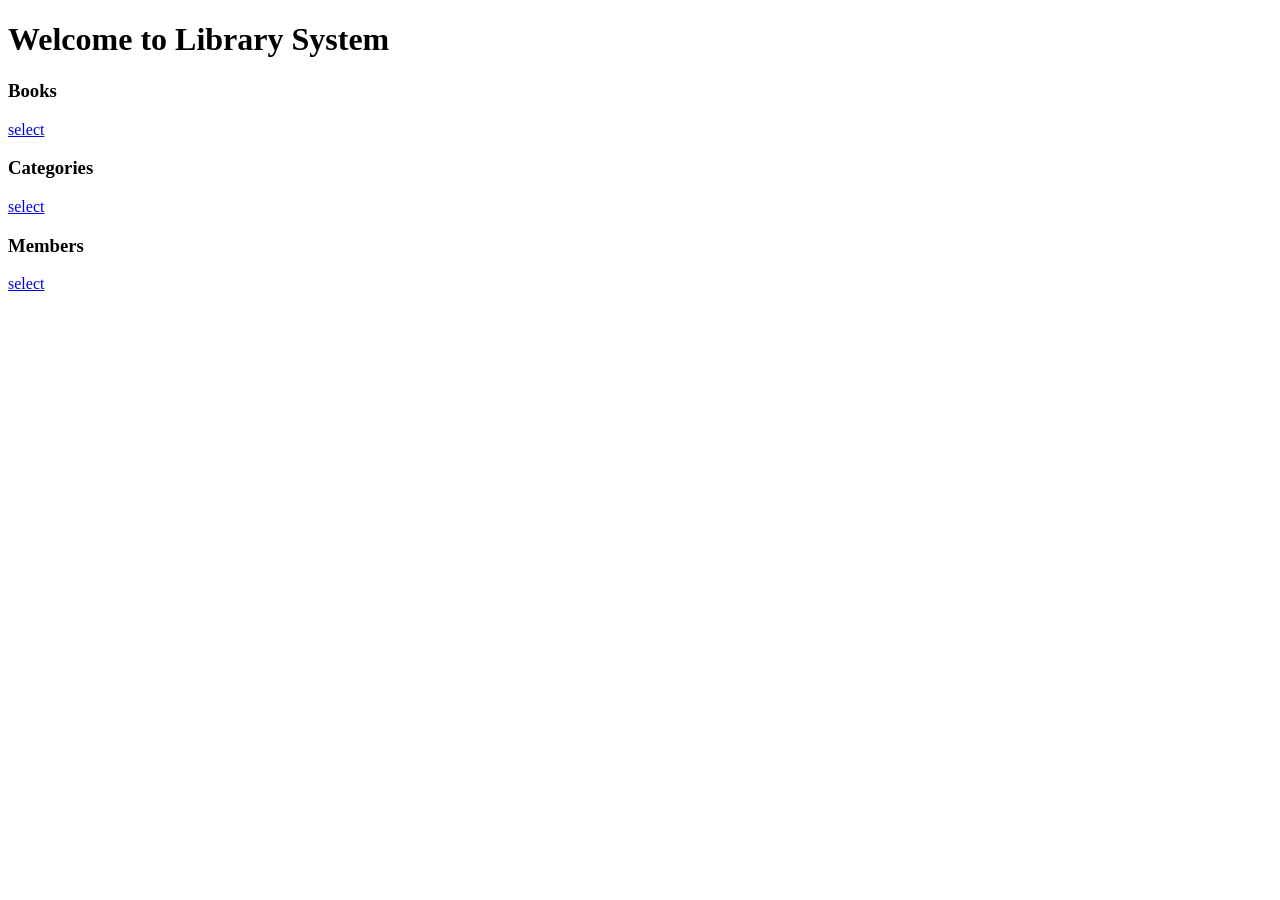
==== src/main/resources/templates/index.html @ 67d174d3 "До изменение стиля" ====
<!DOCTYPE html>
<html xmlns:th="http://www.thymeleaf.org">
<head>
    <meta charset="UTF-8">
    <title>Library Management</title>
    <link rel="stylesheet" th:href="@{/css/style.css}">
</head>
<body>
<div th:replace="~{fragments/navbar :: header}"></div>

<div class="container text-center">
    <h1 class="display-4">Welcome to Library System</h1>
    <div class="row mt-5">
        <div class="col-md-4">
            <div class="card p-3">
                <h3>Books</h3>
                <a href="/books" class="btn btn-outline-primary">select</a>
            </div>
        </div>
        <div class="col-md-4">
            <div class="card p-3">
                <h3>Categories</h3>
                <a href="/categories" class="btn btn-outline-primary">select</a>
            </div>
        </div>
        <div class="col-md-4">
            <div class="card p-3">
                <h3>Members</h3>
                <a href="/members" class="btn btn-outline-primary">select</a>
            </div>
        </div>
    </div>
</div>
</body>
</html>
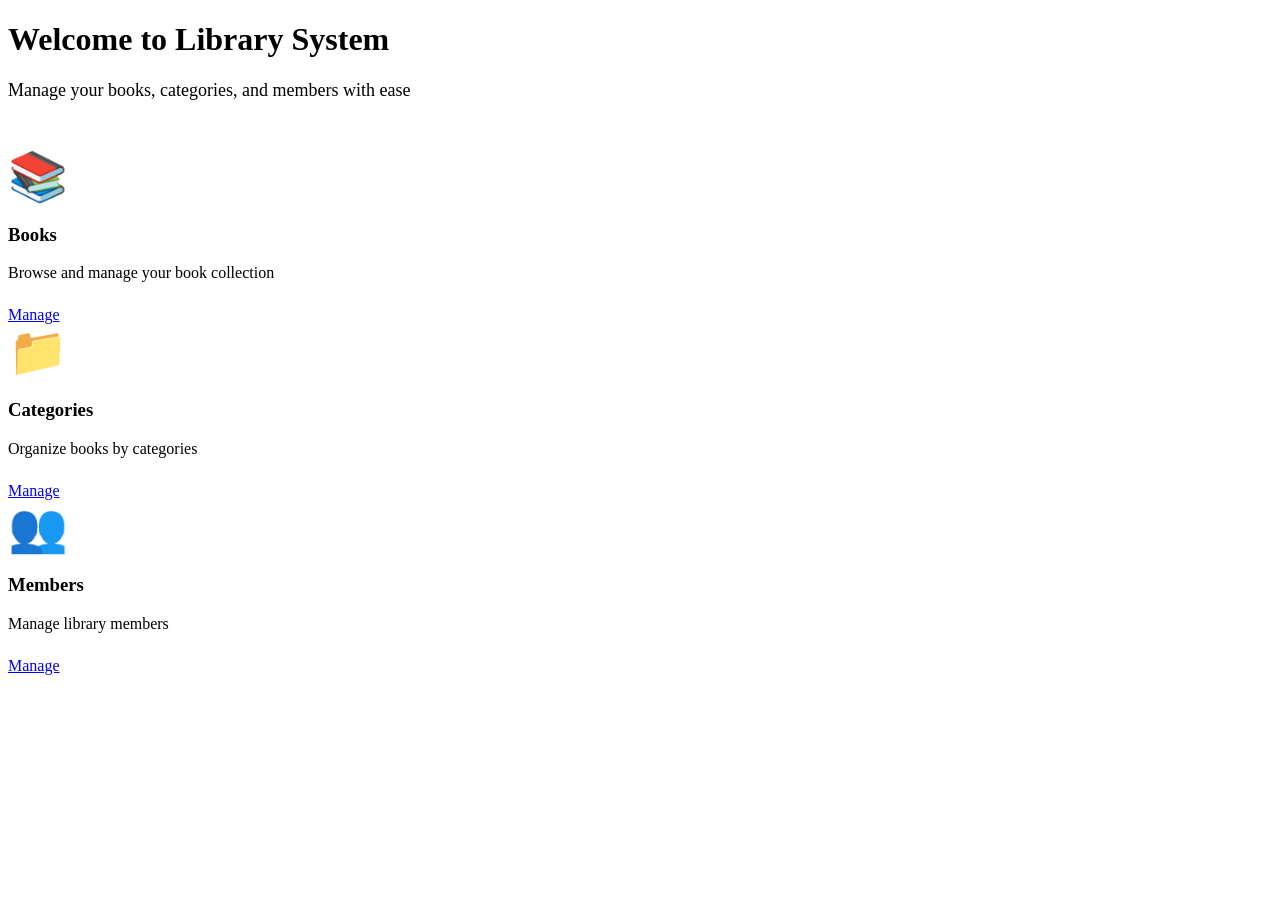
==== commit 7b5b3f35: "library0.1v" ====
--- a/src/main/resources/templates/index.html
+++ b/src/main/resources/templates/index.html
@@ -10,23 +10,38 @@
 
 <div class="container text-center">
     <h1 class="display-4">Welcome to Library System</h1>
-    <div class="row mt-5">
+    <p style="color: var(--text-secondary); font-size: 1.125rem; margin-bottom: 3rem;">
+        Manage your books, categories, and members with ease
+    </p>
+    <div class="row" style="justify-content: center; gap: 2rem;">
         <div class="col-md-4">
             <div class="card p-3">
+                <div style="font-size: 3rem; margin-bottom: 1rem;">📚</div>
                 <h3>Books</h3>
-                <a href="/books" class="btn btn-outline-primary">select</a>
+                <p style="color: var(--text-secondary); margin-bottom: 1.5rem;">
+                    Browse and manage your book collection
+                </p>
+                <a href="/books" class="btn btn-primary">Manage</a>
             </div>
         </div>
         <div class="col-md-4">
             <div class="card p-3">
+                <div style="font-size: 3rem; margin-bottom: 1rem;">📁</div>
                 <h3>Categories</h3>
-                <a href="/categories" class="btn btn-outline-primary">select</a>
+                <p style="color: var(--text-secondary); margin-bottom: 1.5rem;">
+                    Organize books by categories
+                </p>
+                <a href="/categories" class="btn btn-success">Manage</a>
             </div>
         </div>
         <div class="col-md-4">
             <div class="card p-3">
+                <div style="font-size: 3rem; margin-bottom: 1rem;">👥</div>
                 <h3>Members</h3>
-                <a href="/members" class="btn btn-outline-primary">select</a>
+                <p style="color: var(--text-secondary); margin-bottom: 1.5rem;">
+                    Manage library members
+                </p>
+                <a href="/members" class="btn btn-info">Manage</a>
             </div>
         </div>
     </div>
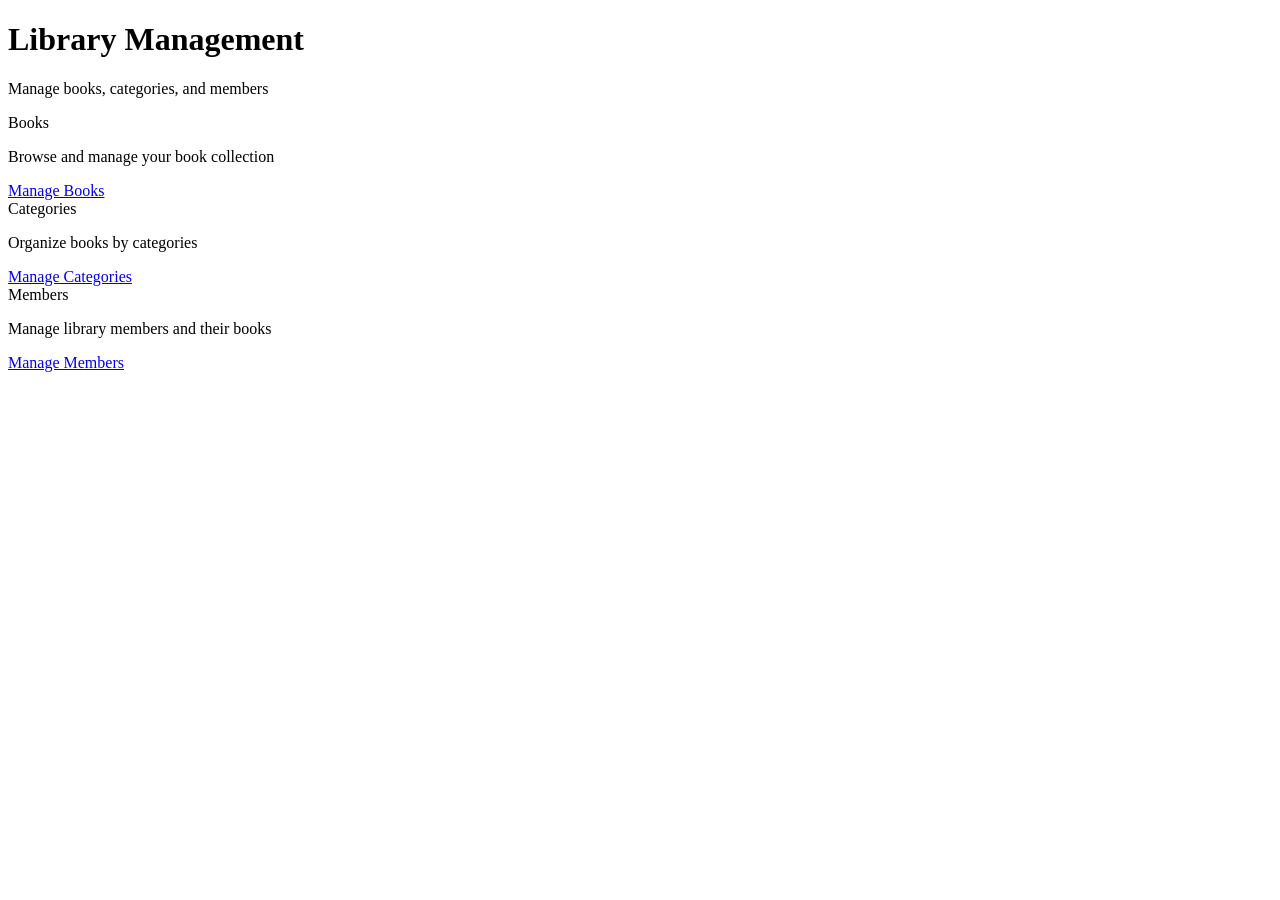
==== commit 17bef306: "library0.2v" ====
--- a/src/main/resources/templates/index.html
+++ b/src/main/resources/templates/index.html
@@ -1,50 +1,57 @@
 <!DOCTYPE html>
-<html xmlns:th="http://www.thymeleaf.org">
+<html xmlns:th="http://www.thymeleaf.org" lang="ru">
 <head>
     <meta charset="UTF-8">
-    <title>Library Management</title>
+    <meta name="viewport" content="width=device-width, initial-scale=1.0">
+    <title>Library Management System</title>
     <link rel="stylesheet" th:href="@{/css/style.css}">
 </head>
 <body>
 <div th:replace="~{fragments/navbar :: header}"></div>
 
-<div class="container text-center">
-    <h1 class="display-4">Welcome to Library System</h1>
-    <p style="color: var(--text-secondary); font-size: 1.125rem; margin-bottom: 3rem;">
-        Manage your books, categories, and members with ease
-    </p>
-    <div class="row" style="justify-content: center; gap: 2rem;">
-        <div class="col-md-4">
-            <div class="card p-3">
-                <div style="font-size: 3rem; margin-bottom: 1rem;">📚</div>
-                <h3>Books</h3>
-                <p style="color: var(--text-secondary); margin-bottom: 1.5rem;">
-                    Browse and manage your book collection
-                </p>
-                <a href="/books" class="btn btn-primary">Manage</a>
+<main class="container">
+    <header class="page-header">
+        <h1 class="page-title">Library Management</h1>
+        <p class="page-subtitle">Manage books, categories, and members</p>
+    </header>
+
+    <section class="dashboard-grid">
+        <div class="card">
+            <div class="card-header">
+                <div class="card-title">Books</div>
+            </div>
+            <div class="card-body">
+                <p class="text-muted">Browse and manage your book collection</p>
+                <div class="mt-2">
+                    <a href="/books" class="btn btn-primary w-100">Manage Books</a>
+                </div>
             </div>
         </div>
-        <div class="col-md-4">
-            <div class="card p-3">
-                <div style="font-size: 3rem; margin-bottom: 1rem;">📁</div>
-                <h3>Categories</h3>
-                <p style="color: var(--text-secondary); margin-bottom: 1.5rem;">
-                    Organize books by categories
-                </p>
-                <a href="/categories" class="btn btn-success">Manage</a>
+
+        <div class="card">
+            <div class="card-header">
+                <div class="card-title">Categories</div>
+            </div>
+            <div class="card-body">
+                <p class="text-muted">Organize books by categories</p>
+                <div class="mt-2">
+                    <a href="/categories" class="btn btn-primary w-100">Manage Categories</a>
+                </div>
             </div>
         </div>
-        <div class="col-md-4">
-            <div class="card p-3">
-                <div style="font-size: 3rem; margin-bottom: 1rem;">👥</div>
-                <h3>Members</h3>
-                <p style="color: var(--text-secondary); margin-bottom: 1.5rem;">
-                    Manage library members
-                </p>
-                <a href="/members" class="btn btn-info">Manage</a>
+
+        <div class="card">
+            <div class="card-header">
+                <div class="card-title">Members</div>
+            </div>
+            <div class="card-body">
+                <p class="text-muted">Manage library members and their books</p>
+                <div class="mt-2">
+                    <a href="/members" class="btn btn-primary w-100">Manage Members</a>
+                </div>
             </div>
         </div>
-    </div>
-</div>
+    </section>
+</main>
 </body>
 </html>
